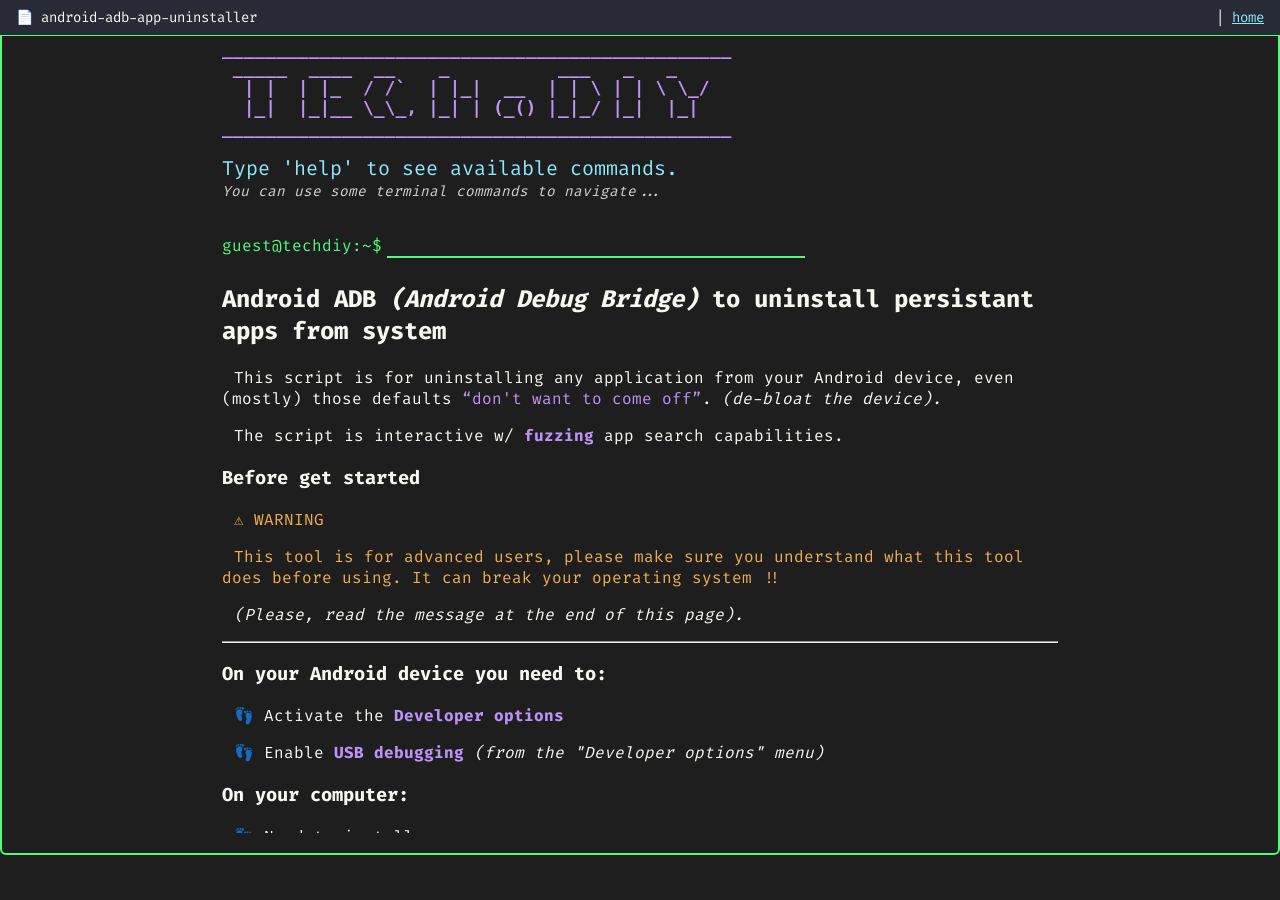
==== android-adb-app-uninstaller.html @ abeb40a1 "Add files via upload" ====
<!DOCTYPE html>
<html lang="en">
<head>
<meta charset="UTF-8" />
<meta name="viewport" content="width=device-width, initial-scale=1" />
<title>Android ADB app uninstaller</title>
<link rel="icon" type="image/png" sizes="32x32" href="layout/imgs/techDIY-favicon2-32x32.png">
<link href="https://fonts.googleapis.com/css2?family=Fira+Code&display=swap" rel="stylesheet" />
<link rel="stylesheet" href="layout/style.css" />
</head>
<body>
	
<div id="orientation-bar">
	<span class="project-label">📄 android-adb-app-uninstaller</span>
	<span class="nav-hint">| <a href="home.html">home</a></span>
</div>
	
	
  <div id="terminal">
    <div id="banner-container">
      <pre id="banner">
_______________________________________________
 _____  ____  __    _          ___   _   _     
  | |  | |_  / /`  | |_|  __  | | \ | | \ \_/  
  |_|  |_|__ \_\_, |_| | (_() |_|_/ |_|  |_|   
_______________________________________________
		</pre>
		
<span class="ansi-cyan">Type 'help' to see available commands.</span><br />
<span class="hint">You can use some terminal commands to navigate...</span>

    </div><!-- /#banner-container -->
    
    <div id="output"></div>

    <div class="input-line">
      <span class="prompt">guest@techdiy:~$</span>
      <input type="text" id="input" autofocus autocomplete="off" autocorrect="off" autocapitalize="off" spellcheck="false" />
    </div>

<!-- Main static content for files/pages -->

<div class="file-content">
	<h2>Android ADB <i>(Android Debug Bridge)</i> to uninstall persistant apps from system</h2>

	<p>This script is for uninstalling any application from your Android device, even (mostly) those defaults <q>don't want to come off</q>. <i>(de-bloat the device).</i></p>

	<p>The script is interactive w/ <strong>fuzzing</strong> app search capabilities.</p>

	<h3>Before get started</h3>

	<p class="warning">⚠️ WARNING</p>
	<p class="warning">This tool is for advanced users, please make sure you understand what this tool does before using. It can break your operating system !!</p>
	<p><i>(Please, read the message at the end of this page).</i></p>
	
	<hr />
	
	<h3>On your Android device you need to:</h3>
	
	<p>👣 Activate the <strong>Developer options</strong></p>
	<p>👣 Enable <strong>USB debugging</strong> <i>(from the "Developer options" menu)</i></p>
	
	<h3>On your computer:</h3>

	<p>👣 Need to install:</p>
	<p>1. <q>adb</q> tools <i>(check in your distro's repository)</i></q></p>
	<p>2. <q>fzf</q> package if not installed, for the <strong>fuzzing search </strong>functionality.</p>
	<p>👣 Create file <q>adb-app-uninstaller.sh</q> <i>(can use the name you wish here)</i></p>
	
	<fieldset  class="file-block">
		<legend>adb-app-uninstaller.sh:</legend>
		<button class="copy-btn">Copy</button>
	<pre  class="code-content">
#!/bin/bash

# Check for dependencies
if ! command -v adb &> /dev/null; then
    echo "adb not found. Please install Android Platform Tools."
    exit 1
fi

if ! command -v fzf &> /dev/null; then
    echo "fzf not found. Please install it (e.g., 'sudo apt install fzf' or 'brew install fzf')."
    exit 1
fi

# Wait for device
echo "Waiting for device..."
adb wait-for-device

# Verify device is connected
if ! adb get-state | grep -q "device"; then
    echo "No device detected. Make sure USB debugging is enabled."
    exit 1
fi

while true; do
    echo -e "\nFetching all apps (user + system)..."
    mapfile -t packages < <(adb shell pm list packages | sed 's/package://')

    if [ ${#packages[@]} -eq 0 ]; then
        echo "No apps found."
        exit 0
    fi

    echo "Type to filter, press Enter to select, or Ctrl+C to quit."
    selected_pkg=$(printf "%s\n" "${packages[@]}" | fzf --prompt="Uninstall> ")
# Strip carriage return (and trailing spaces just in case)
	selected_pkg=$(echo "$selected_pkg" | tr -d '\r')

    if [ -z "$selected_pkg" ]; then
        echo "No package selected. Exiting."
        exit 0
    fi

    echo "You selected: $selected_pkg"
    read -p "Are you sure you want to uninstall it? (y/N): " confirm

    if [[ "$confirm" == "y" || "$confirm" == "Y" ]]; then
        adb shell pm uninstall --user 0 "$selected_pkg" && echo "Uninstalled $selected_pkg." || echo "Failed to uninstall $selected_pkg."
    else
        echo "Skipped."
    fi
done
	</pre>
	</fieldset>
	

	
	<p>👣 Make the file executable:</p>
	<code>chmod +x adb-app-uninstaller.sh</code>
	
	<p>👣 Connect the Android device to your PC via USB cable and check if it's visible with: <strong>adb devices</strong> command from terminal</p>
	
	<p>👣 Run the script</p>	
	
<hr />	
	
	<h3>💡 Notes:</h3>
	
	<p>If you are not sure about the app's full name you want to remove, you can install the app <q>Apk info</q> beforehand from Google store <i>(the icon is a bright red circle with white <strong>APK</strong> in the middle)</i></p>
	
	<h3 class="warning">⚠️ Disclaimer:</h3>
	<p class="warning">This script is provided as-is, without any warranties or guarantees of any kind. Use of this at your own risk.</p>
	
	<hr />
	
	<p>🦊 Gitlab: <a href="https://gitlab.com/android4610324/adb-app-uninstaller" target="_blank" rel="noopener noreferrer">See on Gitlab↗️</a></p>
		
</div><!-- /.file-content -->
    
    <button id="scrollTopBtn">Top &#x2B06;</button>
	
  </div><!-- /#terminal -->

<script src="layout/script.js"></script> 
<script src="layout/scroller.js"></script> 
<script src="layout/codeBlockCopier.js"></script>

</body>
</html>
---- layout/style.css ----
:root {
	--fg: #f8f8f2;
	--bg: #1e1e1e; /* if you're using a dark background variable */
	--ansi-green: #50fa7b; /* Command line green */
	--ansi-cyan: #8be9fd; /* `Help` line cyan */
	--ansi-yellow: #f1fa8c; /* Projects list yelllow */
	--ansi-purple: #bd93f9; /* Banner purple */
	--ansi-blue: #326ec4; /* Folder structure blue */
	--light-grey: #d3d3d3; /* Hint element grey */
	--warning-amber: #f0ad4e; /* For waning text */
	--error: #ff5555; /* `Command not found:` red */
	
}

/* ANSI color classes */
.ansi-green { color: #50fa7b; }
.ansi-cyan { color: #8be9fd; }
.ansi-yellow { color: #f1fa8c; }
.ansi-purple { color: #bd93f9; }
.ansi-blue { color: #326EC4; }
.light-grey { color: #d3d3d3; }
.error { color: #ff5555; }
.warning { color: f0ad4e }
  
 /* Basic reset */
  
 * { box-sizing: border-box; }
  
 html, body { height: 100%; margin: 0; background-color: #1e1e1e; }

 body {
	margin: 0;
	color: var(--fg, #f8f8f2);
	font-family: 'Fira Code', monospace;
	font-size: 16px;
	height: 95vh;
	display: flex;
	justify-content: center;
	align-items: center;
	padding: 1rem;
	box-sizing: border-box;
	border: 2px solid #50fa7b; /* terminal green border near edges */
	border-radius: 6px; /* subtle rounding */
	position: relative;
	overflow: hidden;
	display: flex;
	justify-content: center;
	align-items: center;
 }

p { text-indent: 12px; }

strong { color:var(--ansi-purple, #bd93f9); font-weight: bold; }

a { color: #8be9fd; text-decoration: underline; }
a:hover { text-decoration: underline 3px; }

.warning { color: var(--warning-amber); }

#orientation-bar {
/*
	position: absolute;
*/
	position: fixed;
	top: 0;
	left: 0;
	width: 100%;
	background: #282a36;
	color: var(--fg, #f8f8f2);
	font-family: 'Fira Code', monospace;
	font-size: 14px;
	padding: 8px 16px;
	border-bottom: 1px solid var(--ansi-green, #50fa7b);
	display: flex;
	justify-content: space-between;
	align-items: center;
	z-index: 101;
}

#terminal {
	background-color: var(--bg, #1e1e1e);
	max-width: 900px;
	width: 100%;
	height: 90vh; /* Use a fixed height relative to viewport */
	overflow-y: auto;
	padding: 1rem 2rem;
	font-family: 'Fira Code', monospace;
	color: var(--fg, #f8f8f2);
/*
	box-sizing: border-box;
*/
	display: block;
}

#banner-container {	overflow-x: auto; padding-bottom: 1rem; }

#banner {
	white-space: pre;
	color: var(--ansi-purple, #bd93f9);
	font-weight: bold;
	font-size: clamp(10px, 3vw, 18px);
/*    font-size: clamp(12px, 3vw, 20px); */
	line-height: 1.1;
	margin: 0;
}

#banner-container .ansi-cyan { 
	font-size: clamp(12px, 3vw, 20px);
	line-height: 1.1;
}
  
.hint {
	font-style: italic;
	font-size: 0.9rem;
	color: var(--light-grey, #d3d3d3);
}

#output { 
/*
	min-height: 150px; 
*/
	margin-bottom: 1rem; 
}
  
/* Static file-content */

.file-content blockquote {
	margin: 1em 0;
	padding: 0.75em 1em;
	padding-left: 1.25em;
	border-left: 4px solid var(--light-grey, #d3d3d3);
	background-color: #282a36;
	color: var(--fg, #f8f8f2);
	font-style: italic;
}

.file-content q { color: var(--ansi-purple); }

.file-content fieldset, .file-content code {
	display: block;
	border: none;
	border-radius: 8px;
	padding: 1em;
	background-color: #282a36;
	font-family: monospace;
	font-size: 0.9rem;
	margin: 25px auto;
}

.file-content legend {
	background-color: #282a36;
	font-size: inherit;
	font-weight: bold;
	padding: 0 0.5em;
	border: 1px solid var(--light-grey, #d3d3d3);
	border-radius: 4px;
}

.file-content pre {
font-size: inherit;
	overflow-x: auto;
	word-break: break-word;
	white-space: pre-wrap;
	margin: 0;
}

.file-content .copy-btn {
	float: right; 
/*	margin-top: -2.2em; */
	background: #282a36;
	color: var(--ansi-cyan, #8be9fd);
	cursor: pointer;
	padding: 5px;
	border-radius: 4px;
}

/* Command output elements */

.ansi-yellow b { /* command `projects` folder names */
	font-weight: bold;
	color: var(--ansi-yellow, #f1fa8c);
}
  
.ansi-yellow i { /* command `projects` description */
	font-style: italic;
	color: var(--fg, #f8f8f2);
}
  
.help b { color: var(--ansi-cyan, #f8f8f2); }
	
.line { white-space: pre-wrap; }

.prompt { color: #50fa7b; margin-right: 0.5ch; }

.input-line { display: flex; align-items: center; margin-bottom: 25px; }

input {
	background-color: transparent !important;
	border: none;
	border-bottom: 2px solid var(--ansi-green, #50fa7b);
	outline: none;
	max-width: 50%;
	color: var(--fg, #f8f8f2);
	caret-color: #f8f8f2; /* makes sure it's visible */
	font-family: inherit;
	font-size: inherit;
	flex-grow: 1;
}

/* Remove input autofill background in Firefox and Chromium browsers */
	input:-webkit-autofill,
	input:-webkit-autofill:hover,
	input:-webkit-autofill:focus,
	input:-internal-autofill-selected {
		box-shadow: 0 0 0px 1000px transparent inset !important;
		-webkit-text-fill-color: var(--fg, #f8f8f2) !important;
		transition: background-color 9999s ease-in-out 0s;
}

/* Style the grey vertical scroll bar in Chromium browsers */

#terminal::-webkit-scrollbar { width: 8px;}
#terminal::-webkit-scrollbar-track { background: #1e1e1e;} /* same as terminal bg */
#terminal::-webkit-scrollbar-thumb {
	background-color: #444;      /* dark thumb */
	border-radius: 4px;
	border: 2px solid #1e1e1e;   /* creates spacing around thumb */
}
#terminal::-webkit-scrollbar-thumb:hover { background-color: #666;} /* slightly lighter on hover */


/* Cursor element is commented out on the pages*/

/*
.cursor {
	width: 10px;
	height: 1em;
	background: var(--fg, #f8f8f2);
	margin-left: 2px;
	animation: blink 1s steps(1) infinite;
}
@keyframes blink {
	0%, 100% { opacity: 1; }
	50% { opacity: 0; }
}
*/
 
 /* Scroll to top button */

#scrollTopBtn {
	display: none;  /* Hidden by default */
	position: fixed;
	bottom: 20px;
	right: 20px;
	z-index: 100;
	background-color: var(--ansi-green, #50fa7b);
	color: #1e1e1e;
	border: none;
	padding: 8px 14px;
	border-radius: 4px;
	font-size: 18px;
	cursor: pointer;
	opacity: 0.75;
	transition: opacity 0.3s ease;
}

#scrollTopBtn:hover { opacity: 1; } 

  /* Responsive tweaks */
@media (max-width: 780px) {
	body { padding: 0.5rem; }
	#terminal { max-width: 100%; }
	#banner { font-size: clamp(10px, 5vw, 16px); }
	.ansi-cyan { font-size: clamp(10px, 5vw, 16px)!important; }
	h1 { font-size: 1.7em; }
	h2 { font-size: 1.2em; }
	h3 { font-size: 1.1em; }
}
  
@media (max-width: 680px) {
	#banner { font-size: clamp(10px, 5vw, 12px); }
	/*.prompt, #output { font-size: clamp(10px, 5vw, 12px); }*/
	.ansi-cyan: { font-size: clamp(10px, 5vw, 16px)!important; }
	h1 { font-size: 1.3em; }
}
  
@media (max-width: 540px) {
	#banner { font-size: clamp(8px, 5vw, 10px); }
	.file-content fieldset { font-size: 0.8rem!important; }
/*
	.prompt, #output { font-size: clamp(10px, 5vw, 12px); }
	.ansi-cyan { font-size: clamp(8px, 5vw, 12px)!important; }
	.hint { font-size: 0.7rem; }
*/
}

@media (max-width: 400px) {
/* Removes the top bar on the pages as it breaks on the small viewport */
	#orientation-bar { display: none!important; }
	#terminal { margin-top: 15px!important; }
}

@media (max-width: 380px) {
	#banner { font-size: clamp(7px, 4vw, 8px); }
	h1 { font-size: 1em; }
/*
	.prompt, #output { font-size: clamp(8px, 4vw, 10px); }
	.ansi-cyan { font-size: clamp(8px, 5vw, 12px)!important; }
	.hint { font-size: 0.7rem; }
*/
}
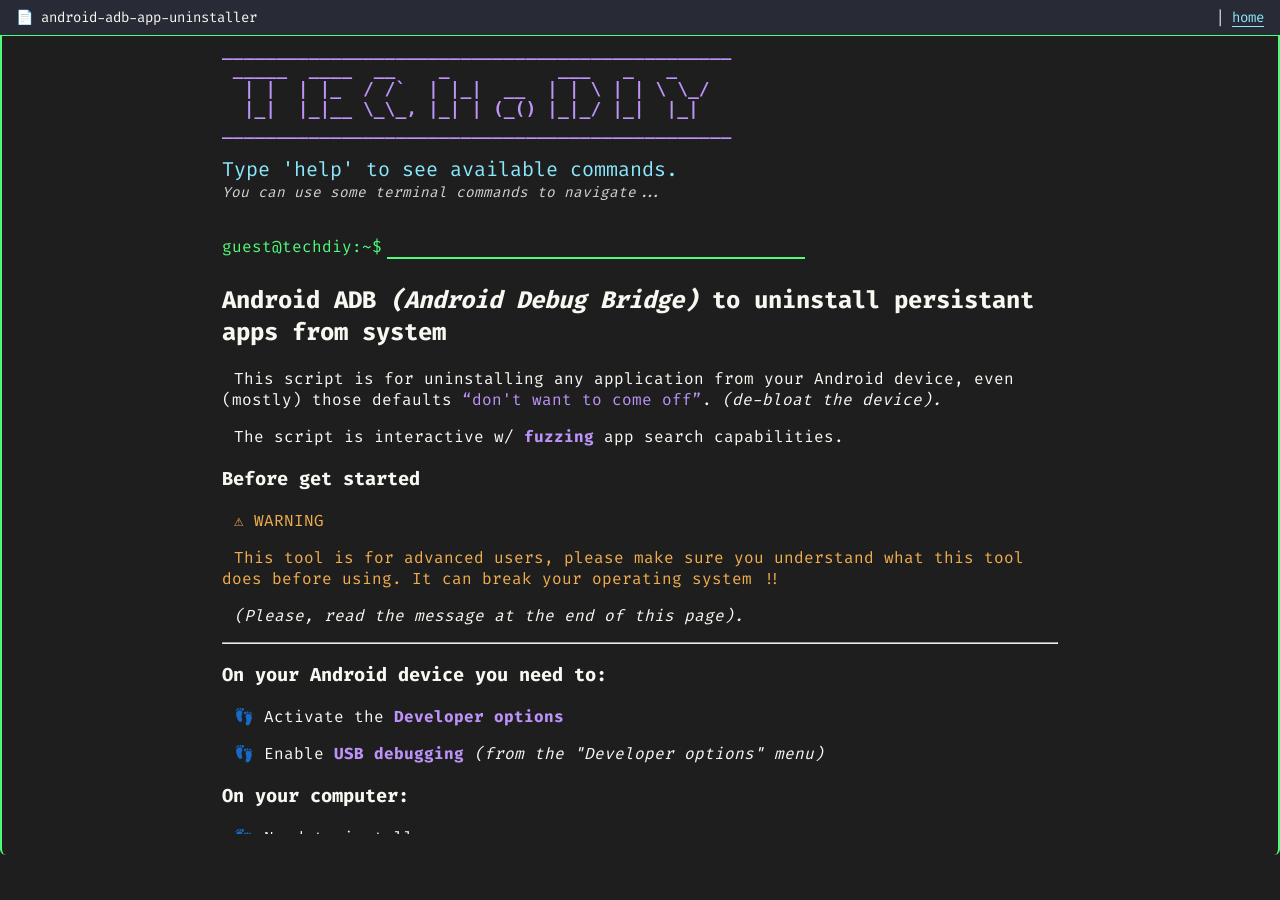
==== commit 592db4c8: "Update android-adb-app-uninstaller.html" ====
--- a/android-adb-app-uninstaller.html
+++ b/android-adb-app-uninstaller.html
@@ -1,12 +1,17 @@
 <!DOCTYPE html>
 <html lang="en">
 <head>
-<meta charset="UTF-8" />
-<meta name="viewport" content="width=device-width, initial-scale=1" />
+<meta charset="UTF-8">
+<meta name="viewport" content="width=device-width, initial-scale=1">
+
 <title>Android ADB app uninstaller</title>
+<meta name="description" content="Uninstall Android apps using ADB without requiring root access. A practical tool for managing installed applications from the command line.">
+<link rel="canonical" href="https://techdiy.xyz/android-adb-app-uninstaller.html">
+<meta name="robots" content="index, follow">
+
 <link rel="icon" type="image/png" sizes="32x32" href="layout/imgs/techDIY-favicon2-32x32.png">
-<link href="https://fonts.googleapis.com/css2?family=Fira+Code&display=swap" rel="stylesheet" />
-<link rel="stylesheet" href="layout/style.css" />
+<link href="https://fonts.googleapis.com/css2?family=Fira+Code&display=swap" rel="stylesheet">
+<link rel="stylesheet" href="layout/style.css">
 </head>
 <body>
 	
@@ -14,7 +19,8 @@
 	<span class="project-label">📄 android-adb-app-uninstaller</span>
 	<span class="nav-hint">| <a href="home.html">home</a></span>
 </div>
-	
+
+<h1 class="visually-hidden">Android ADB App Uninstaller</h1>	
 	
   <div id="terminal">
     <div id="banner-container">
@@ -26,7 +32,7 @@
 _______________________________________________
 		</pre>
 		
-<span class="ansi-cyan">Type 'help' to see available commands.</span><br />
+<span class="ansi-cyan">Type 'help' to see available commands.</span><br>
 <span class="hint">You can use some terminal commands to navigate...</span>
 
     </div><!-- /#banner-container -->
@@ -35,7 +41,7 @@
 
     <div class="input-line">
       <span class="prompt">guest@techdiy:~$</span>
-      <input type="text" id="input" autofocus autocomplete="off" autocorrect="off" autocapitalize="off" spellcheck="false" />
+      <input type="text" id="input" autofocus autocomplete="off" autocorrect="off" autocapitalize="off" spellcheck="false">
     </div>
 
 <!-- Main static content for files/pages -->
@@ -53,7 +59,7 @@
 	<p class="warning">This tool is for advanced users, please make sure you understand what this tool does before using. It can break your operating system !!</p>
 	<p><i>(Please, read the message at the end of this page).</i></p>
 	
-	<hr />
+	<hr>
 	
 	<h3>On your Android device you need to:</h3>
 	
@@ -134,7 +140,7 @@
 	
 	<p>👣 Run the script</p>	
 	
-<hr />	
+<hr>	
 	
 	<h3>💡 Notes:</h3>
 	
@@ -143,9 +149,9 @@
 	<h3 class="warning">⚠️ Disclaimer:</h3>
 	<p class="warning">This script is provided as-is, without any warranties or guarantees of any kind. Use of this at your own risk.</p>
 	
-	<hr />
+	<hr>
 	
-	<p>🦊 Gitlab: <a href="https://gitlab.com/android4610324/adb-app-uninstaller" target="_blank" rel="noopener noreferrer">See on Gitlab↗️</a></p>
+	<p>🦊 Gitlab: <a href="https://gitlab.com/android-group6843510/adb-app-uninstaller" target="_blank" rel="noopener noreferrer">See on Gitlab↗️</a></p>
 		
 </div><!-- /.file-content -->
     
--- a/layout/style.css
+++ b/layout/style.css
@@ -46,13 +46,14 @@
 	display: flex;
 	justify-content: center;
 	align-items: center;
+	border-bottom: none;
  }
 
 p { text-indent: 12px; }
 
 strong { color:var(--ansi-purple, #bd93f9); font-weight: bold; }
 
-a { color: #8be9fd; text-decoration: underline; }
+a { color: #8be9fd; text-decoration: underline; text-underline-offset: 4px; }
 a:hover { text-decoration: underline 3px; }
 
 .warning { color: var(--warning-amber); }
@@ -266,6 +267,18 @@
 
 #scrollTopBtn:hover { opacity: 1; } 
 
+.visually-hidden {
+    position: absolute;
+    width: 1px;
+    height: 1px;
+    padding: 0;
+    margin: -1px;
+    overflow: hidden;
+    clip: rect(0, 0, 0, 0);
+    white-space: nowrap;
+    border: 0;
+}
+
   /* Responsive tweaks */
 @media (max-width: 780px) {
 	body { padding: 0.5rem; }
@@ -278,6 +291,7 @@
 }
   
 @media (max-width: 680px) {
+	body { height: 92vh; }
 	#banner { font-size: clamp(10px, 5vw, 12px); }
 	/*.prompt, #output { font-size: clamp(10px, 5vw, 12px); }*/
 	.ansi-cyan: { font-size: clamp(10px, 5vw, 16px)!important; }
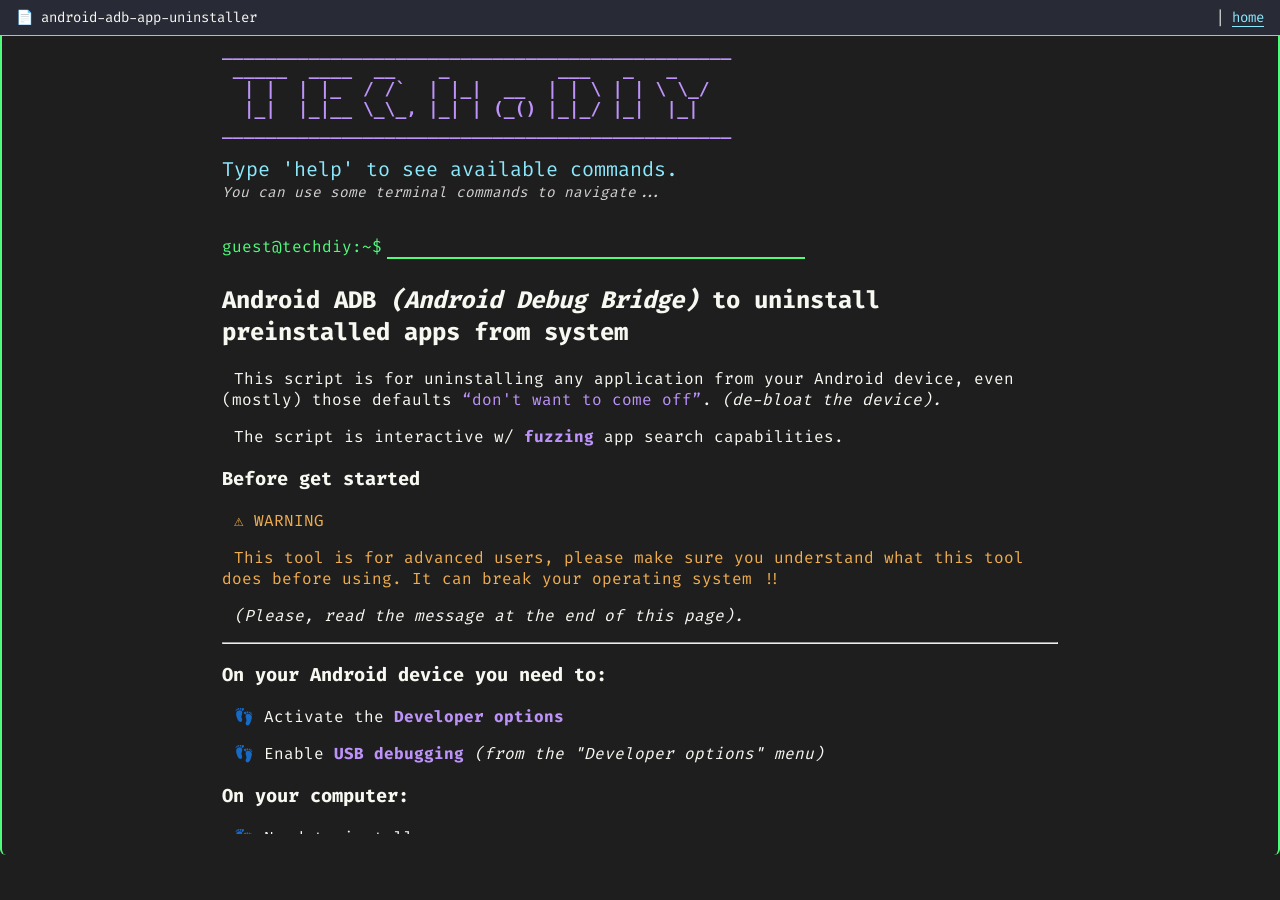
==== commit 9e3db4b3: "Update android-adb-app-uninstaller.html" ====
--- a/android-adb-app-uninstaller.html
+++ b/android-adb-app-uninstaller.html
@@ -47,7 +47,7 @@
 <!-- Main static content for files/pages -->
 
 <div class="file-content">
-	<h2>Android ADB <i>(Android Debug Bridge)</i> to uninstall persistant apps from system</h2>
+	<h2>Android ADB <i>(Android Debug Bridge)</i> to uninstall preinstalled apps from system</h2>
 
 	<p>This script is for uninstalling any application from your Android device, even (mostly) those defaults <q>don't want to come off</q>. <i>(de-bloat the device).</i></p>
 
